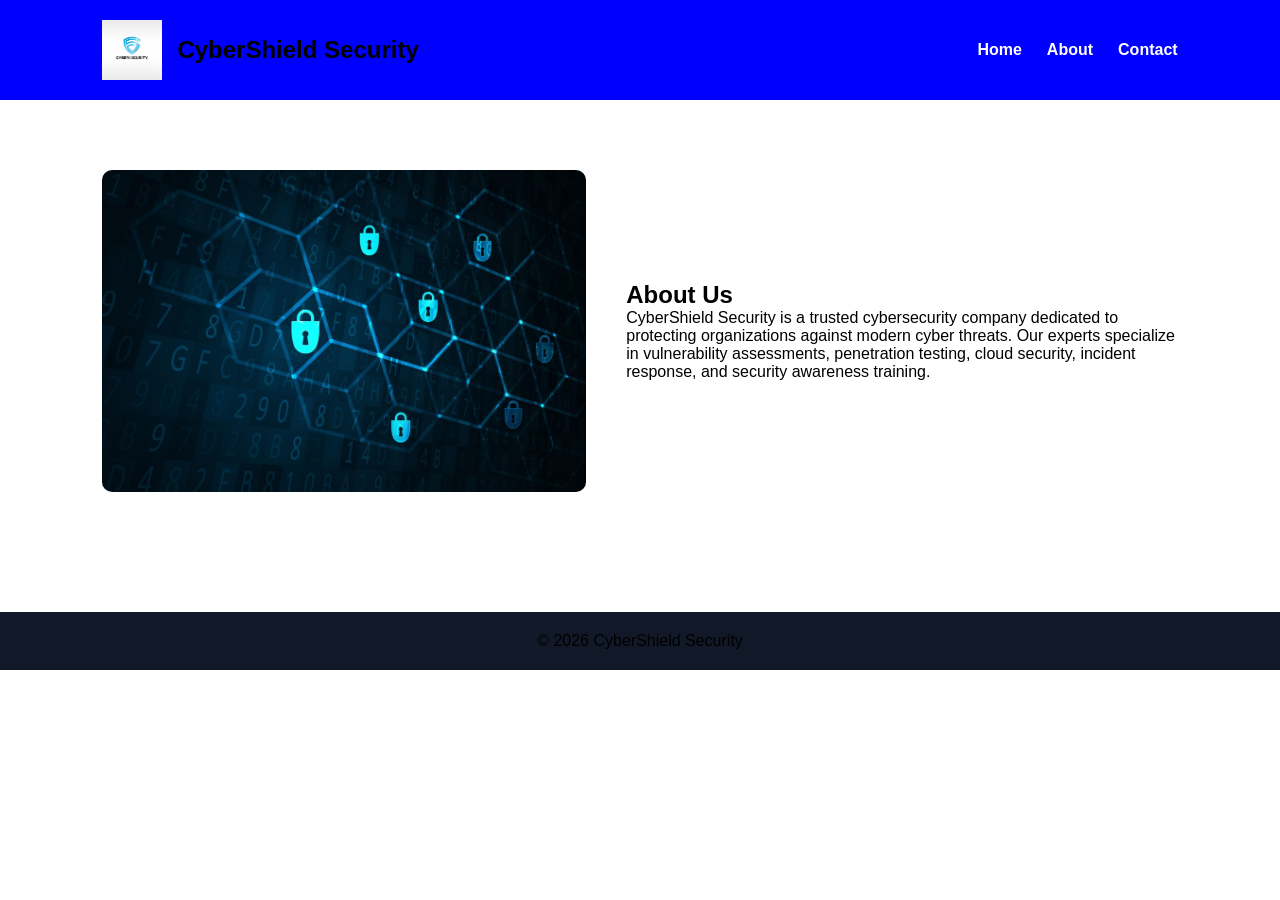
==== About.html @ 75a380ad "Initial commit for cyberShield project" ====
<!DOCTYPE html>
<html lang="en">

<head>

<meta charset="UTF-8">

<meta name="viewport" content="width=device-width, initial-scale=1.0">

<title>About</title>

<link rel="stylesheet" href="css/style.css">

</head>

<body>

<header>

<div class="logo">

<img src="img/logo.jpg">

<h2>CyberShield Security</h2>

</div>

<nav>

<ul>

<li><a href="index.html">Home</a></li>

<li><a href="about.html">About</a></li>

<li><a href="contact.html">Contact</a></li>

</ul>

</nav>

</header>

<section class="about">

<img src="img/about.jpg">

<div>

<h1>About Us</h1>

<p>

CyberShield Security is a trusted cybersecurity company dedicated to protecting
organizations against modern cyber threats.

Our experts specialize in vulnerability assessments,
penetration testing, cloud security, incident response,
and security awareness training.

</p>

</div>

</section>

<footer>

<p>© 2026 CyberShield Security</p>

</footer>

</body>

</html>
---- css/style.css ----
*{
margin:0;
padding:0;
box-sizing:border-box;
font-family:Arial, Helvetica, sans-serif;
}

body{
background-color: wheat;
background-color: white;
}

header{
display:flex;
justify-content:space-between;
align-items:center;
padding:20px 8%;
background-color: blue;
}

.logo{
display:flex;
align-items:center;
gap:15px;
}

.logo img{
width:60px;
}

nav ul{
display:flex;
list-style:none;
gap:25px;
}

nav a{
text-decoration:none;
color:white;
font-weight:bold;
}

nav a:hover{
color:#00d4ff;
}

.hero{
display:flex;
justify-content:space-between;
align-items:center;
padding:70px 8%;
gap:40px;
}

.hero img{
width:45%;
border-radius:10px;
}

.hero h1{
font-size:45px;
margin-bottom:20px;
}

.hero p{
line-height:1.8;
margin-bottom:30px;
}

.btn{
background:#00d4ff;
padding:15px 35px;
color:black;
text-decoration:none;
font-weight:bold;
border-radius:5px;
}

.services{
padding:70px 8%;
text-align:center;
}

.cards{
display:flex;
gap:30px;
margin-top:40px;
}

.card{
background:#1f2937;
padding:30px;
border-radius:10px;
flex:1;
}

.about{
display:flex;
padding:70px 8%;
align-items:center;
gap:40px;
}

.about img{
width:45%;
border-radius:10px;
}

.contact{
padding:70px 8%;
text-align:center;
}

form{
max-width:500px;
margin:auto;
display:flex;
flex-direction:column;
gap:20px;
}

input,
textarea{
padding:15px;
border:none;
border-radius:5px;
}

button{
padding:15px;
background:#00d4ff;
border:none;
cursor:pointer;
font-size:18px;
font-weight:bold;
}

footer{
background:#111827;
padding:20px;
text-align:center;
margin-top:50px;
}

@media(max-width:768px){

header{
flex-direction:column;
}

nav ul{
margin-top:15px;
flex-direction:column;
text-align:center;
}

.hero,
.about{
flex-direction:column;
}

.hero img,
.about img{
width:100%;
}

.cards{
flex-direction:column;
}

.hero h1{
font-size:35px;
}

}
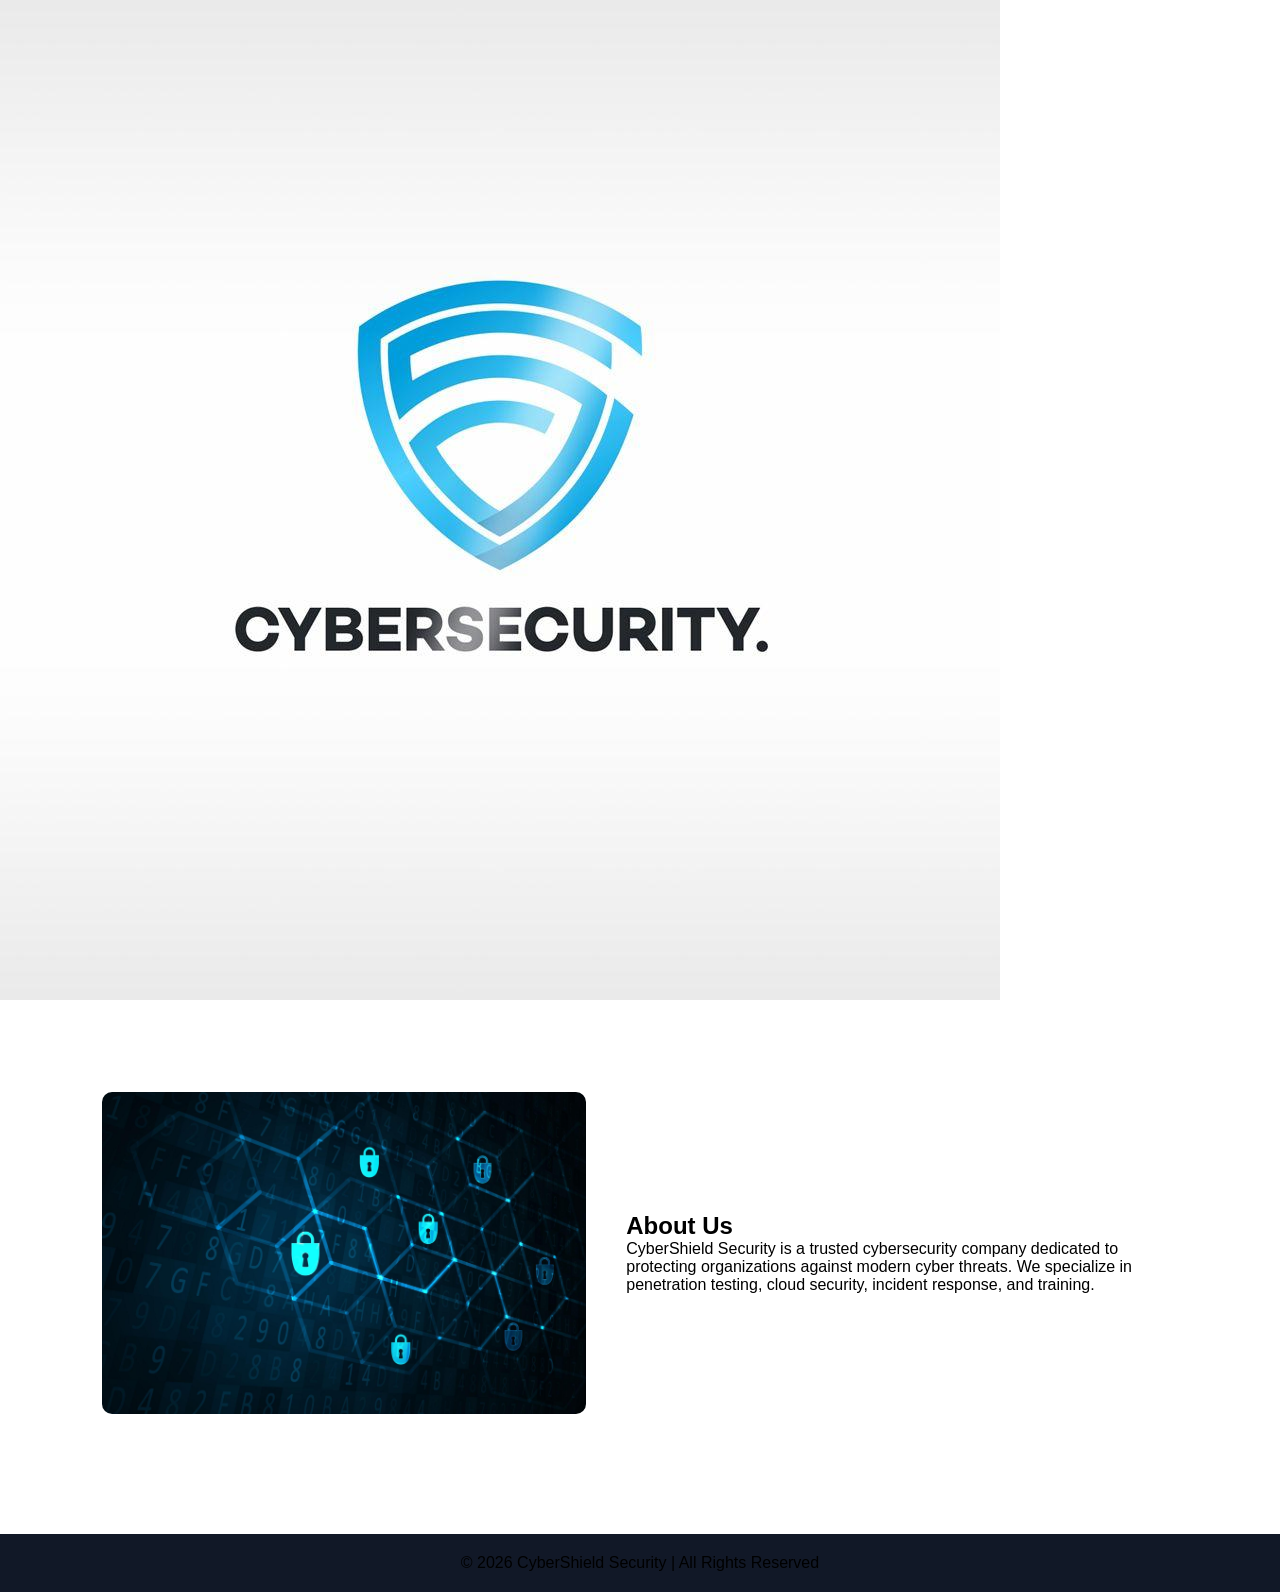
==== commit 31156f12: "fix about page case sensitivity" ====
--- a/About.html
+++ b/About.html
@@ -1,75 +1,47 @@
 <!DOCTYPE html>
 <html lang="en">
-
 <head>
-
 <meta charset="UTF-8">
-
 <meta name="viewport" content="width=device-width, initial-scale=1.0">
-
-<title>About</title>
-
+<title>About - CyberShield</title>
 <link rel="stylesheet" href="css/style.css">
-
 </head>
 
 <body>
 
-<header>
+<nav class="navbar slide-down">
 
-<div class="logo">
+  <img src="img/logo.jpg" alt="CyberShield Logo" class="logo-img">
 
-<img src="img/logo.jpg">
-
-<h2>CyberShield Security</h2>
-
-</div>
-
-<nav>
-
-<ul>
-
-<li><a href="index.html">Home</a></li>
-
-<li><a href="about.html">About</a></li>
-
-<li><a href="contact.html">Contact</a></li>
-
-</ul>
+  <ul class="nav-links">
+    <li><a href="index.html">Home</a></li>
+    <li><a href="about.html">About</a></li>
+    <li><a href="contact.html">Contact</a></li>
+  </ul>
 
 </nav>
 
-</header>
+<main>
 
-<section class="about">
+<section class="about fade-in">
 
-<img src="img/about.jpg">
+  <img src="img/about.jpg" alt="About CyberShield" class="about-img">
 
-<div>
+  <div class="about-text">
+    <h1>About Us</h1>
 
-<h1>About Us</h1>
-
-<p>
-
-CyberShield Security is a trusted cybersecurity company dedicated to protecting
-organizations against modern cyber threats.
-
-Our experts specialize in vulnerability assessments,
-penetration testing, cloud security, incident response,
-and security awareness training.
-
-</p>
-
-</div>
+    <p>
+      CyberShield Security is a trusted cybersecurity company dedicated to protecting
+      organizations against modern cyber threats.
+      We specialize in penetration testing, cloud security, incident response, and training.
+    </p>
+  </div>
 
 </section>
 
+</main>
 <footer>
-
-<p>© 2026 CyberShield Security</p>
-
+  <p>© 2026 CyberShield Security | All Rights Reserved</p>
 </footer>
-
 </body>
-
 </html>
